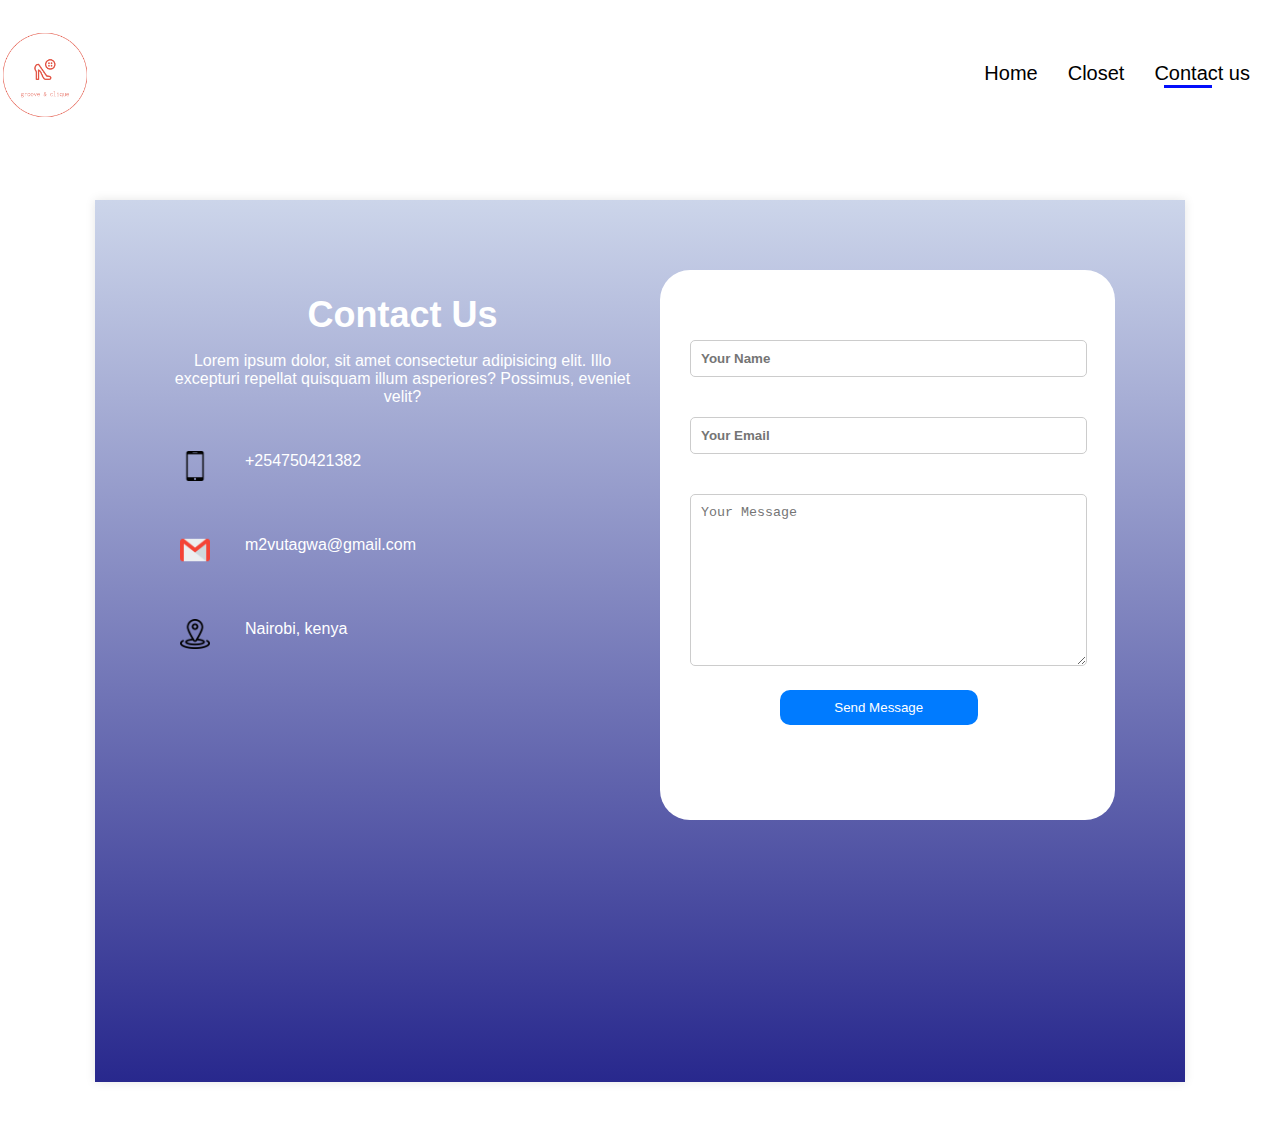
==== contact.html @ ec2a0ee1 "initial commit" ====
<!DOCTYPE html>
<html lang="en">
<head>
    <meta charset="UTF-8">
    <meta name="viewport" content="width=device-width, initial-scale=1.0">
    <link rel="stylesheet" href="css/contact.css">
    <title>Contact Us</title>
</head>
<body>
    <nav>
        <div class="nav">
            <img src="images/main-logo-transparent.png" alt="logo">            
            <ul>
                <li><a href="index.html">Home</a></li>
                <li><a href="closet.html">Closet</a></li>
                <li><a class = "active" href="contact.html">Contact us</a></li>

            </ul>
            
        </div>
    </nav>
    <div class="container">
        <div class="contact-info">
            <h1>Contact Us</h1>
            <p style="color: white;">Lorem ipsum dolor, sit amet consectetur adipisicing elit. Illo excepturi repellat quisquam illum asperiores? Possimus, eveniet velit?</p>
            <div class="info">
                <div class="icon">
                    <img src="images/smartphone-call.png" alt="Phone">
                </div>
                <div class="details">
                    <p style="color: white;">+254750421382</p>
                </div>
            </div>
            <div class="info">
                <div class="icon">
                    <img src="images/gmail.png" alt="Email">
                </div>
                <div class="details">
                    <p style="color: white;">m2vutagwa@gmail.com</p>
                </div>
            </div>
            <div class="info">
                <div class="icon">
                    <img src="images/location.png" alt="Location">
                </div>
                <div class="details">
                    <p style="color: white;">Nairobi, kenya</p>
                </div>
                </div>
                
            <div class="info">
               
                <div class="map">
                    <iframe src="https://www.google.com/maps/embed?pb=!1m18!1m12!1m3!1d3988.7937725295137!2d36.75760247548607!3d-1.298483632232532!2m3!1f0!2f0!3f0!3m2!1i1024!2i768!4f13.1!3m3!1m2!1s0x182f1a6af785f0f3%3A0xc87e47e63ed244ed!2sThe%20Junction%20Mall!5e0!3m2!1sen!2ske!4v1716296661640!5m2!1sen!2ske" width="600" height="450" style="border:0;" allowfullscreen="" loading="lazy" referrerpolicy="no-referrer-when-downgrade"></iframe>                </div>
            </div>
        </div>
        <form class="contact-form">
            <input type="text" name="name" placeholder="Your Name" required>
            <input type="email" name="email" placeholder="Your Email" required>
            <textarea name="message" placeholder="Your Message" cols="10" rows="10" required></textarea>
            <button type="submit">Send Message</button>
        </form>
    </div>
</body>
</html>
---- css/contact.css ----
body {
    font-family: Arial, sans-serif;
    margin: 0;
    padding: 0;
   
}
.nav{
    width: 100%;
    display: flex;
    justify-content: space-between;
    align-items: center;
    padding: 30px 0;
}
nav img{
    width: 90px;
    border: none;
    border-radius: 60px;
}
.nav ul{
    display: flex;
    list-style: none;
}
.nav ul li{
    margin-right: 30px;
}
.nav ul li a{
    text-decoration: none;
    color: #000000;
    font-weight: 500;
    font-family: sans-serif;
    font-size: 20px;
}
.nav ul li a:hover{
    text-decoration: none;
    color: #220bcc;
    font-weight: 700;
    font-family: sans-serif;
    
}
.nav ul .active::after{
    content: ' ';
    width: 50%;
    height: 3px;
    background-color: rgb(3, 15, 251);
    display: flex;
    margin-left: 10px;
}
input{
    padding: 10px 20px;
    color: pointer;
    font-weight: 600;
}
.container {
    max-width: 950px;
    margin: 50px auto;
    padding: 70px;
    background-image: linear-gradient(rgb(204, 213, 234), rgb(40, 40, 141));
    box-shadow: 0px 0px 10px rgba(0, 0, 0, 0.1);
    display: flex; 
    justify-content: space-between;
}

.contact-info {
    text-align: center; 
    max-width: 50%; 
    color: white;
}

.contact-form {
    width: 50%; 
    height: 500px;
    margin-left: 20px;
    border-radius: 30px;;
    padding-left: 30px;
    padding-top: 50px;
    padding-right: 30px;
    background-color: white;
}


.contact-info h1 {
    font-size: 36px;
    margin-bottom: 10px;
}

.contact-info p {
    color: #666;
    margin-bottom: 30px;
}

.info {
    display: flex;
    align-items: center;
    margin-bottom: 20px;
}

.info .icon {
    width: 60px;
    margin-right: 20px;
}

.info .details h2 {
    margin-bottom: 5px;
    font-size: 18px;
}

.info .details p {
    color: #666;
}

.contact-form input,
.contact-form textarea {
    width: calc(100% - 20px);
    padding: 10px;
    margin-top: 20px;
    margin-bottom: 20px;
    border: 1px solid #ccc;
    border-radius: 5px;
}

.contact-form textarea {
    resize: vertical;
}

.contact-form button {
    width: 50%;
    margin-left: 90px;
    padding: 10px;
    background-color: #007bff;
    color: #fff;
    border: none;
    border-radius: 10px;
    cursor: pointer;
    transition: background-color 0.3s;
}

.contact-form button:hover {
    background-color: #0056b3;
}
.icon img{
    width: 30px;

}
.map iframe{
    width: 300px;
    height: 300px;
    border-radius: 3px;
}
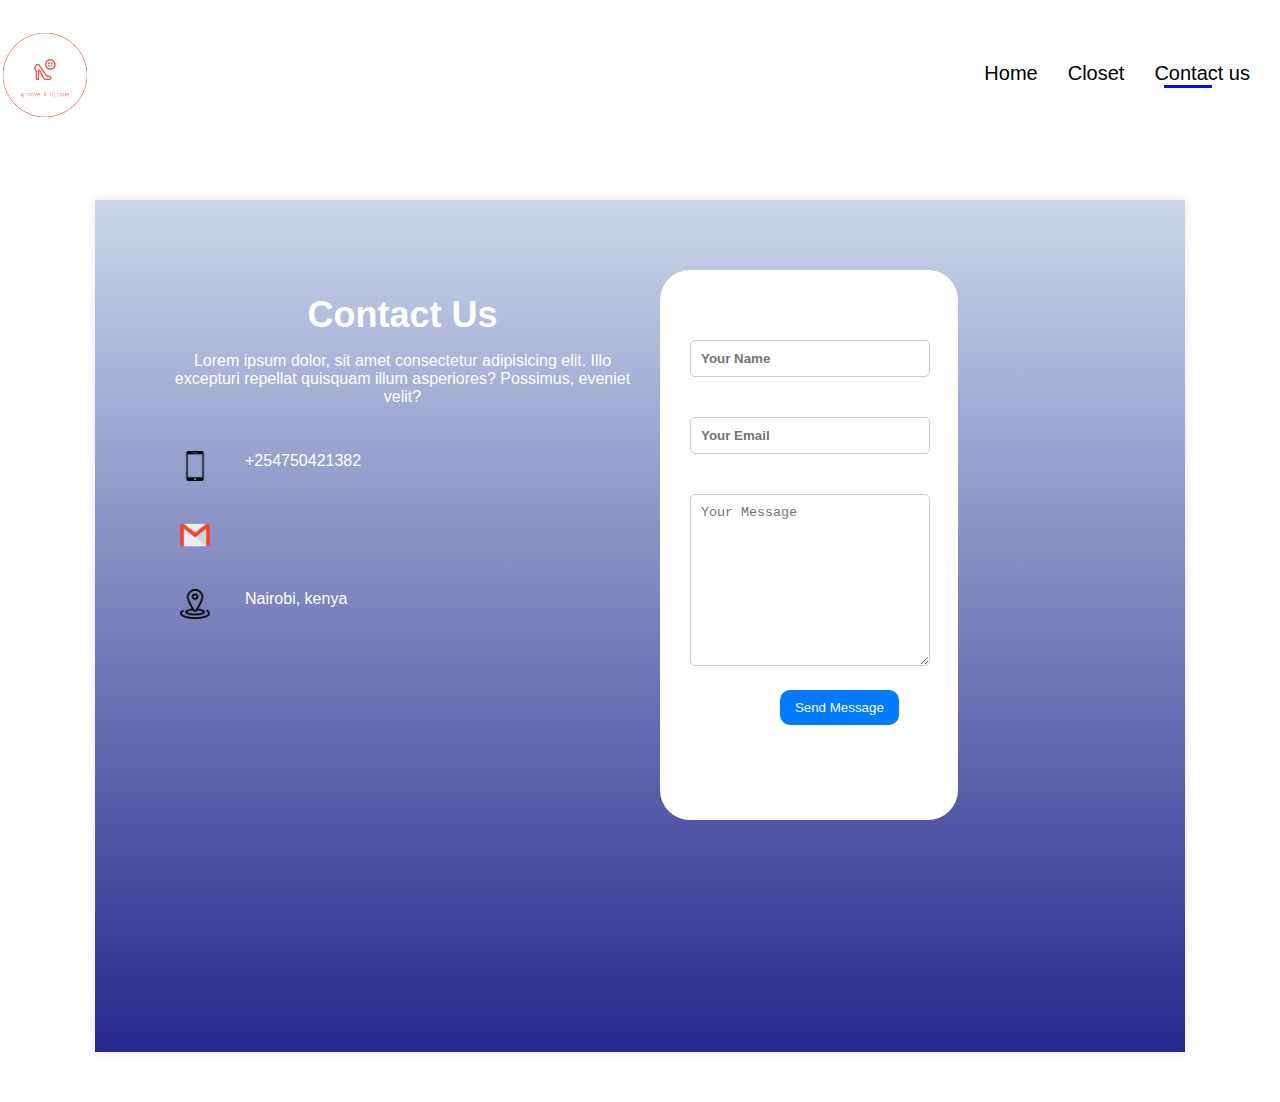
==== commit 88bae9e2: "Update contact.html" ====
--- a/contact.html
+++ b/contact.html
@@ -33,10 +33,9 @@
             </div>
             <div class="info">
                 <div class="icon">
+                    <a href="https://mail.google.com/mail/u/0/?tab=rm&ogbl#inbox">
                     <img src="images/gmail.png" alt="Email">
-                </div>
-                <div class="details">
-                    <p style="color: white;">m2vutagwa@gmail.com</p>
+                        <a>
                 </div>
             </div>
             <div class="info">
